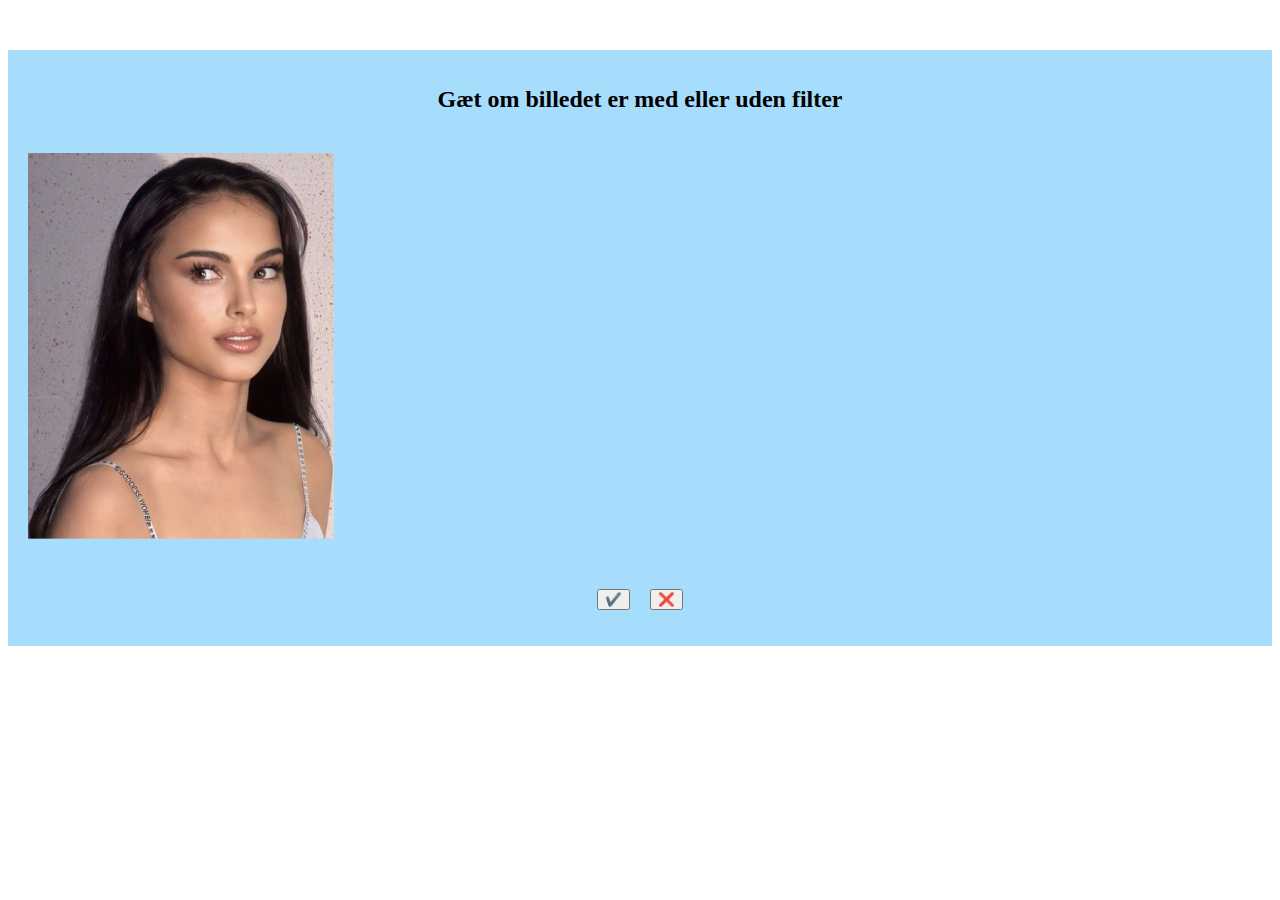
==== quizz.html @ 967696c5 "quiz billeder" ====
<!DOCTYPE html>
<html lang="en">
<head>
    <meta charset="UTF-8">
    <meta name="viewport" content="width=device-width, initial-scale=1.0">
    <script src="script.js" defer></script>
    <link rel="stylesheet" href="quiz.css">
    <title>quize</title>
</head>
<body>
     
    <div class="quiz-container">
        <h1 class="quiz-header">Gæt om billedet er med eller uden filter</h1> 
        <img src="images/natelie-portman.png" alt="Quiz Billede" class="quiz-image active">
        <img src="images/udenfilter.jpg" alt="quiz billede2" class="quiz-billede2"> 
        <img src="images/dilaramedfilter.jpg" alt="quiz billede3" class="quiz-billede3">
       
        <div class="quiz-buttons"> 
            <button id="correctButton">✔️</button>
            <button id="incorrectButton">❌</button>
        </div> 
        <p id="result"></p> 
    </div>
       
    
</body>
</html>
---- quiz.css ----
.quiz-container { 
    text-align: center; 
    margin-top: 50px; 
    background-color: #A7DDFC; /* Tilføj baggrundsfarven */
    grid-template-rows: auto 2fr; /* Definer rækkerne */
    gap: 20px; /* Tilføj afstand mellem rækkerne */
    padding: 20px; /* Tilføj padding for at skabe lidt luft omkring indholdet */
} 
.quiz-content { 
    display: flex; 
    align-items: center; 
    justify-content: center; 
}


.quiz-image { 
    max-width: 25%; 
    height: auto; 
    margin-right: 35%;
} 


.quiz-buttons { 
    margin-top: 50px;
    display: contents;

} 

.quiz-buttons-container {
    display: flex;
    justify-content: center;
    align-items: center;
    flex-direction: column;
    height: 100px; /* Juster højden efter behov */
}
.quiz-buttons {
    display: flex;
    justify-content: center;
}
.quiz-buttons button {
    margin: 0 10px;
}
/*
.quiz-buttons button { 
    font-size: 20px; margin: 10px; 
    margin: 10px;
    padding: 10px 20px; 
    cursor: pointer;
 }
*/

 .quiz-image, .quiz-billede2, .quiz-billede3 {
    display: none;
}
.quiz-image.active, .quiz-billede2.active, .quiz-billede3.active {
    display: block;
}

 .quiz-header { 
    font-size: 24px; 
    margin-bottom: 40px; 
}
.quiz-billede3 {
    width: 50%; /* Juster denne værdi for at ændre størrelsen */
    height: auto;
    max-width: 20%;
}
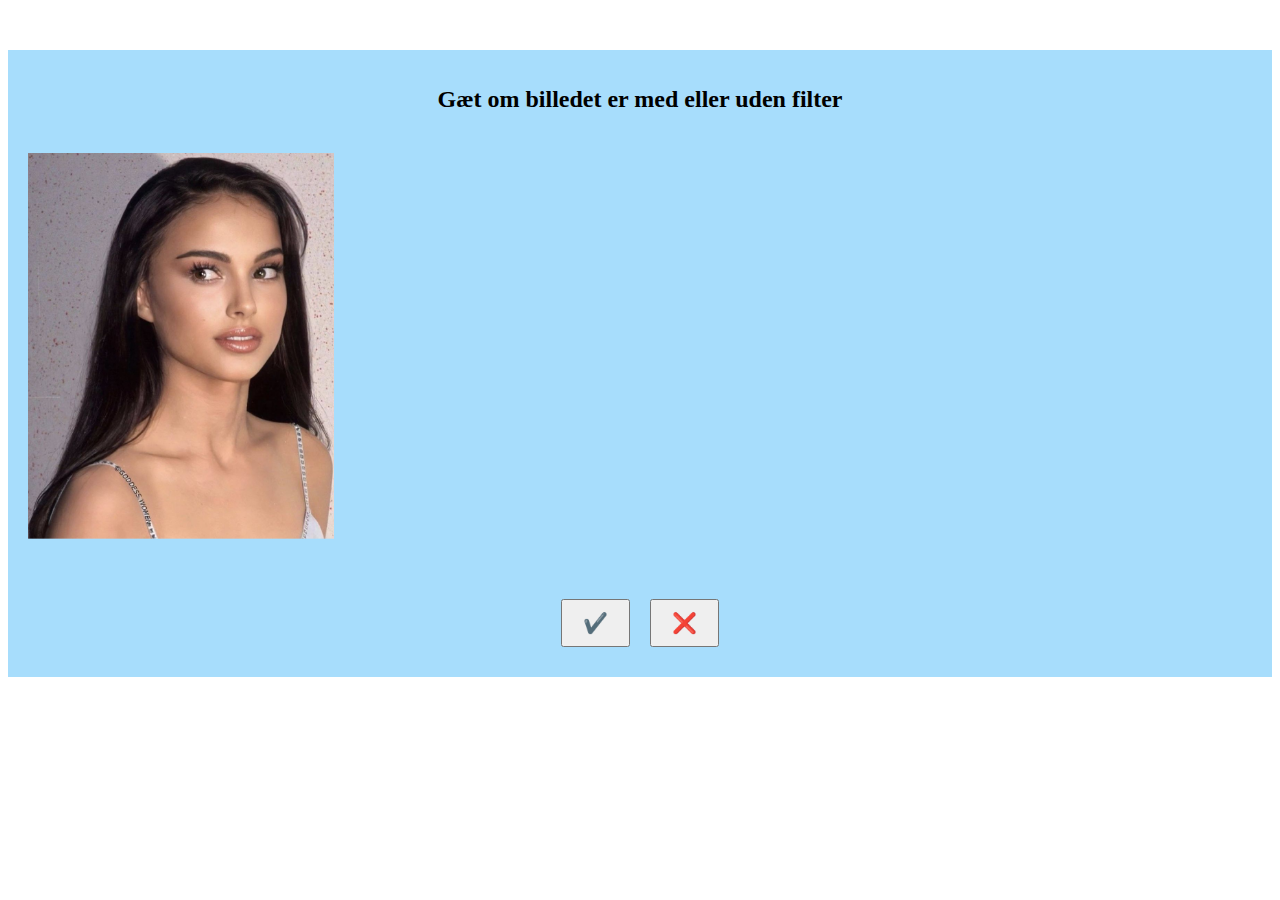
==== commit 2c41a770: "quiz resultat" ====
--- a/quizz.html
+++ b/quizz.html
@@ -13,11 +13,14 @@
         <h1 class="quiz-header">Gæt om billedet er med eller uden filter</h1> 
         <img src="images/natelie-portman.png" alt="Quiz Billede" class="quiz-image active">
         <img src="images/udenfilter.jpg" alt="quiz billede2" class="quiz-billede2"> 
-        <img src="images/dilaramedfilter.jpg" alt="quiz billede3" class="quiz-billede3">
+        <img src="images/dilaramedfilter3.jpg" alt="quiz billede3" class="quiz-billede3">
        
         <div class="quiz-buttons"> 
             <button id="correctButton">✔️</button>
             <button id="incorrectButton">❌</button>
+        </div> 
+        <button id="retryButton" class="retry-button">Prøv igen</button>
+    
         </div> 
         <p id="result"></p> 
     </div>
--- a/quiz.css
+++ b/quiz.css
@@ -40,14 +40,14 @@
 .quiz-buttons button {
     margin: 0 10px;
 }
-/*
+
 .quiz-buttons button { 
     font-size: 20px; margin: 10px; 
     margin: 10px;
     padding: 10px 20px; 
     cursor: pointer;
  }
-*/
+
 
  .quiz-image, .quiz-billede2, .quiz-billede3 {
     display: none;
@@ -60,8 +60,19 @@
     font-size: 24px; 
     margin-bottom: 40px; 
 }
-.quiz-billede3 {
-    width: 50%; /* Juster denne værdi for at ændre størrelsen */
+.retry-button {
+    display: none;
+    margin-top: 20px;
+}
+
+.feedback-section {
+    display: none;
+    margin-top: 50px;
+    text-align: center;
+}
+.feedback-section img {
+    width: 50%;
     height: auto;
-    max-width: 20%;
+    float: right;
+    margin-left: 20px;
 }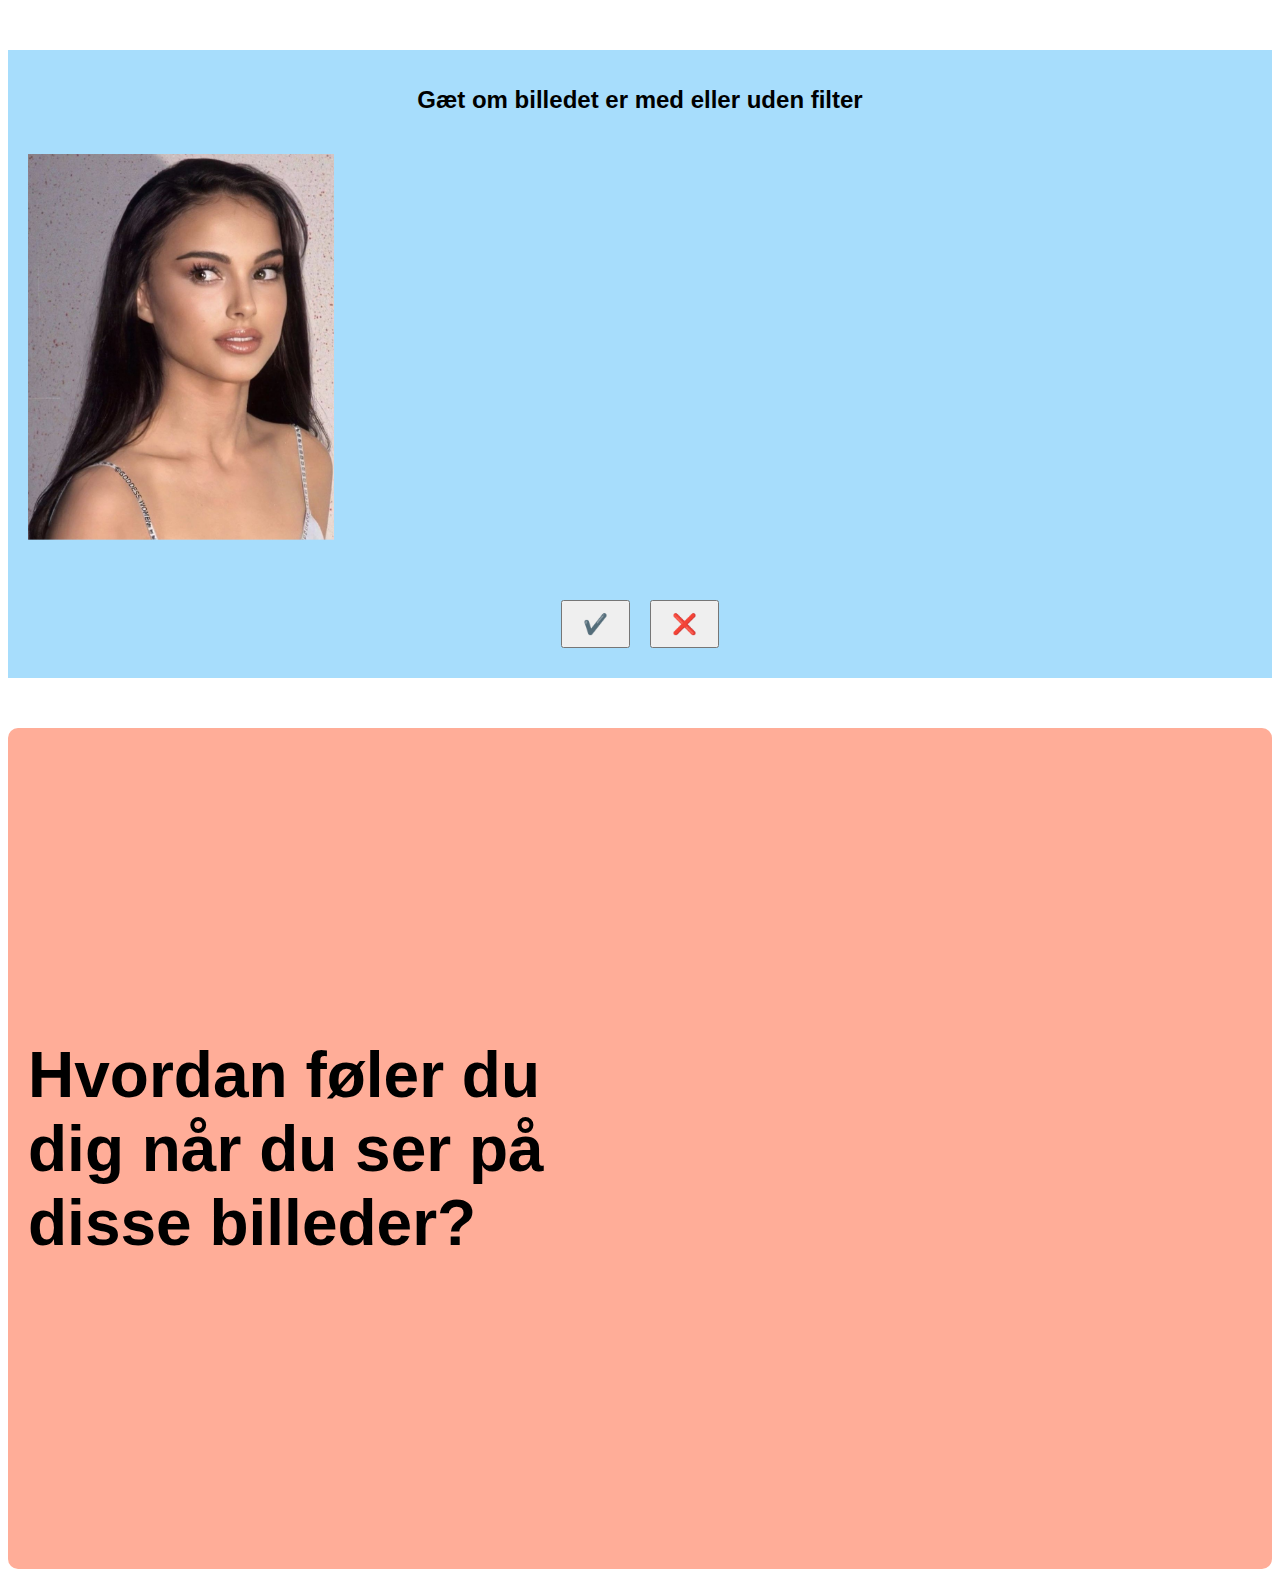
==== commit f98b6f69: "tilføjelse ag ikon" ====
--- a/quizz.html
+++ b/quizz.html
@@ -24,6 +24,18 @@
         </div> 
         <p id="result"></p> 
     </div>
+
+
+    <div class="feedback-section" id="feedbackSection">
+        <h2>Hvordan føler du dig når du ser på disse billeder?</h2>
+        <img src="images/marymonroe.jpg" alt="intro til siden">
+        <img id="nextPageIcon" src="images/pilned.png" alt="Next Page Icon" style="display:none;">
+    </div>
+
+    <!--Tilføj en sektion til at scrolle til-->
+    <div id="nextSection">
+        <!-- Indholdet af den næste sektion -->
+    </div>
        
     
 </body>
--- a/quiz.css
+++ b/quiz.css
@@ -68,11 +68,52 @@
 .feedback-section {
     display: none;
     margin-top: 50px;
-    text-align: center;
+    text-align: left;
+    display: flex;
+    align-items: center;
+    justify-content: center;
+    background-color: #FFAD98; /* Tilføj baggrundsfarve */
+    padding: 20px; /* Tilføj lidt polstring for at give plads omkring indholdet */
+    border-radius: 10px; /* Tilføj afrundede hjørner, hvis ønsket */
+}
+.feedback-section h2 {
+    font-size: 4em; /* Juster størrelsen efter behov */
+    font-weight: bold;
+    flex: 1;
 }
 .feedback-section img {
     width: 50%;
     height: auto;
-    float: right;
     margin-left: 20px;
-}+    opacity: 0;
+    transform: translateX(100%);
+    transition: transform 1s ease, opacity 1s ease;
+    flex: 1;
+}
+.feedback-section.show img {
+    opacity: 1;
+    transform: translateX(0);
+}
+
+@import url('https://fonts.googleapis.com/css2?family=Kalnia:wght@700&display=swap');
+
+        body {
+            font-family: 'Kalnia', sans-serif;
+        }
+
+        #nextPageIcon {
+            position: absolute;
+            bottom: 10px;
+            left: 10px;
+            width: 50px; /* Juster størrelsen efter behov */
+            height: auto;
+            opacity: 0;
+            transform: translateY(20px);
+            transition: transform 0.5s ease, opacity 0.5s ease;
+        }
+        .feedback-section.show #nextPageIcon {
+            display: block;
+            opacity: 1;
+            transform: translateY(0);
+        }
+        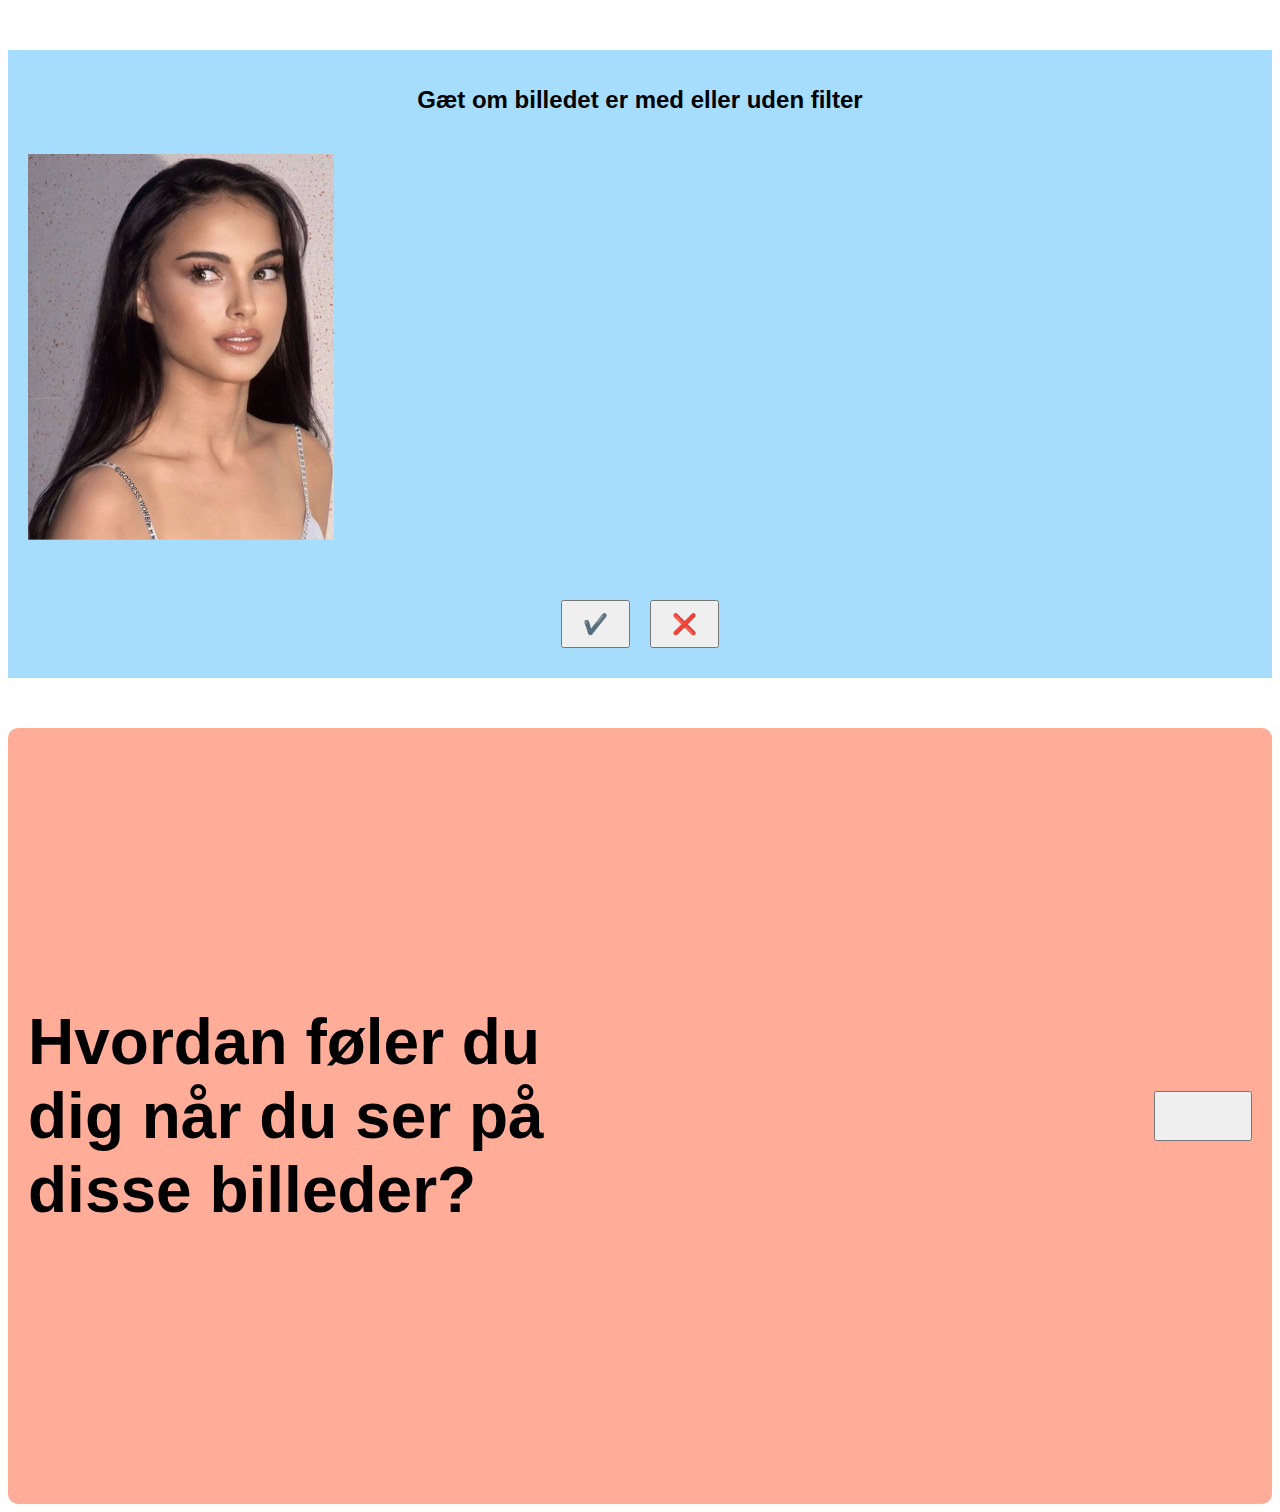
==== commit 03859978: "arbejder på knap ikon" ====
--- a/quizz.html
+++ b/quizz.html
@@ -29,13 +29,17 @@
     <div class="feedback-section" id="feedbackSection">
         <h2>Hvordan føler du dig når du ser på disse billeder?</h2>
         <img src="images/marymonroe.jpg" alt="intro til siden">
-        <img id="nextPageIcon" src="images/pilned.png" alt="Next Page Icon" style="display:none;">
+        <img id="nextPageIcon" src="images/pilned.png" alt="Next Page Icon" style="display:none;"> 
+        <button id="nextPageIcon"><img src="images/pilned.png" alt=""></button>
     </div>
 
-    <!--Tilføj en sektion til at scrolle til-->
+    
+
     <div id="nextSection">
-        <!-- Indholdet af den næste sektion -->
+        <!-- Indholdet af næste sektion -->
     </div>
+
+   
        
     
 </body>
--- a/quiz.css
+++ b/quiz.css
@@ -75,6 +75,7 @@
     background-color: #FFAD98; /* Tilføj baggrundsfarve */
     padding: 20px; /* Tilføj lidt polstring for at give plads omkring indholdet */
     border-radius: 10px; /* Tilføj afrundede hjørner, hvis ønsket */
+    position: relative;
 }
 .feedback-section h2 {
     font-size: 4em; /* Juster størrelsen efter behov */
@@ -100,20 +101,18 @@
         body {
             font-family: 'Kalnia', sans-serif;
         }
-
-        #nextPageIcon {
-            position: absolute;
+        #scrollButton {
+            position: fixed;
             bottom: 10px;
             left: 10px;
-            width: 50px; /* Juster størrelsen efter behov */
-            height: auto;
-            opacity: 0;
-            transform: translateY(20px);
-            transition: transform 0.5s ease, opacity 0.5s ease;
+            padding: 10px 20px;
+            background-color: #007BFF;
+            color: white;
+            border: none;
+            border-radius: 5px;
+            cursor: pointer;
         }
-        .feedback-section.show #nextPageIcon {
-            display: block;
-            opacity: 1;
-            transform: translateY(0);
-        }
-        +        
+        #scrollButton:hover {
+            background-color: #0056b3;
+        }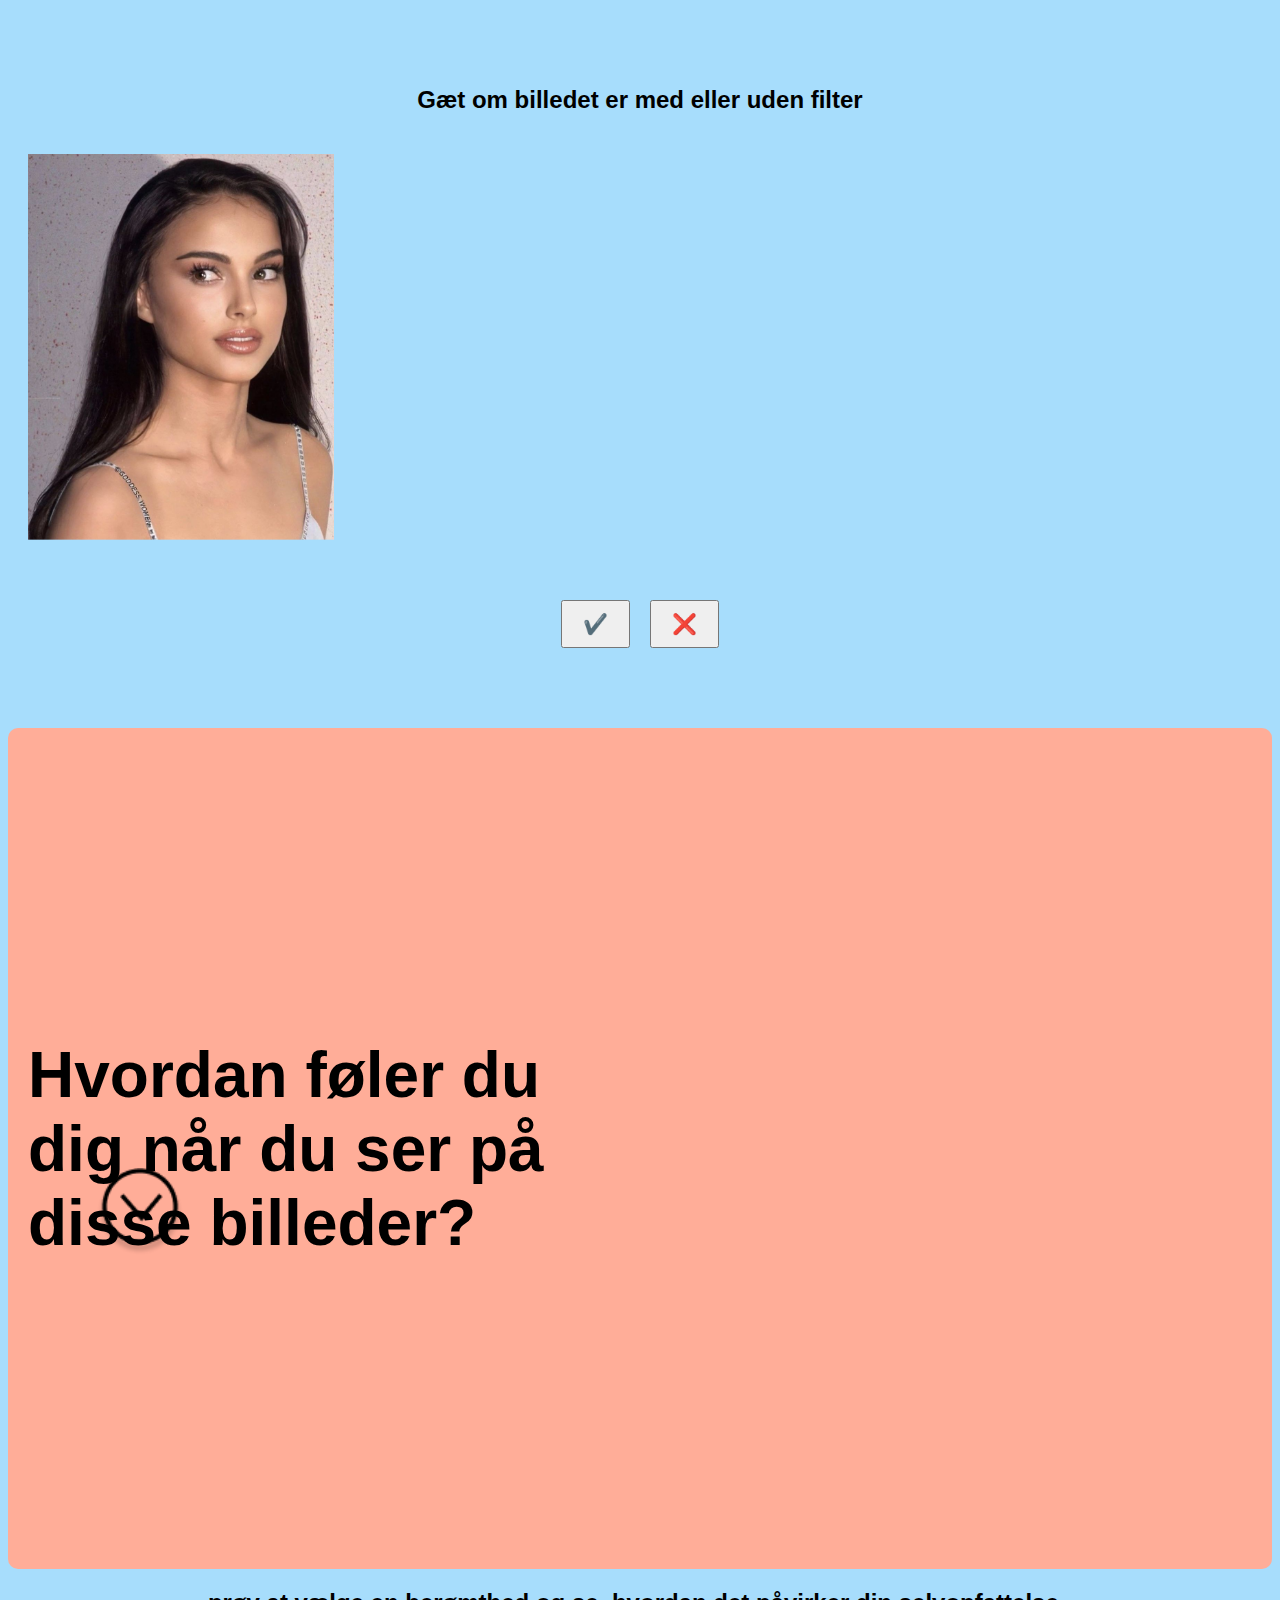
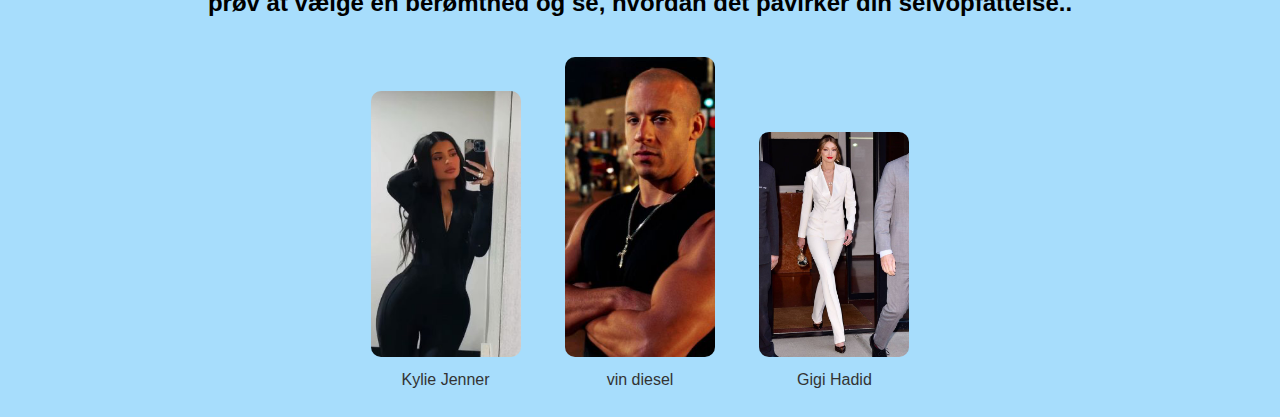
==== commit a1d7ed53: "fade in side 3" ====
--- a/quizz.html
+++ b/quizz.html
@@ -30,17 +30,40 @@
         <h2>Hvordan føler du dig når du ser på disse billeder?</h2>
         <img src="images/marymonroe.jpg" alt="intro til siden">
         <img id="nextPageIcon" src="images/pilned.png" alt="Next Page Icon" style="display:none;"> 
-        <button id="nextPageIcon"><img src="images/pilned.png" alt=""></button>
+       
     </div>
 
+    <button id="nextPageButton" class="next-page-button">
+        <img src="images/pilned.png" alt="Next Page Icon">
+    </button>
     
 
     <div id="nextSection">
         <!-- Indholdet af næste sektion -->
+        <h2>prøv at vælge en berømthed og se, hvordan det påvirker din selvopfattelse..</h2>
+        <figure>
+            <a href="ny_side.html">
+                <img src="images/kyliejenner.png" alt="Billede 1">
+            </a>
+            <figcaption>Kylie Jenner</figcaption>
+        </figure>
+        
+        <figure>
+            <a href="ny_side.html">
+                <img src="images/vindiesel.png" alt="Billede 2">
+                
+            </a>
+            <figcaption>vin diesel</figcaption>
+        </figure>
+        <figure>
+            <a href="ny_side.html">
+                <img src="images/gigihadid.png" alt="Billede 3">
+                
+            </a>
+            <figcaption>Gigi Hadid</figcaption>
+        </figure>
     </div>
-
-   
-       
+    </div>
     
 </body>
 </html>--- a/quiz.css
+++ b/quiz.css
@@ -5,6 +5,7 @@
     grid-template-rows: auto 2fr; /* Definer rækkerne */
     gap: 20px; /* Tilføj afstand mellem rækkerne */
     padding: 20px; /* Tilføj padding for at skabe lidt luft omkring indholdet */
+    
 } 
 .quiz-content { 
     display: flex; 
@@ -76,6 +77,7 @@
     padding: 20px; /* Tilføj lidt polstring for at give plads omkring indholdet */
     border-radius: 10px; /* Tilføj afrundede hjørner, hvis ønsket */
     position: relative;
+    
 }
 .feedback-section h2 {
     font-size: 4em; /* Juster størrelsen efter behov */
@@ -95,24 +97,59 @@
     opacity: 1;
     transform: translateX(0);
 }
+.next-button {
+    display: block;
+    margin: 10px auto 0;
+    background: none;
+    border: none;
+    cursor: pointer;
+}
+
+.next-button img {
+    width: 0px;
+}
+.next-page-button {
+    position: absolute;
+    left: 90px; /* Juster til ønsket afstand fra venstre */
+    bottom: -360px; /* Placer den lige under teksten */
+    background: none;
+    border: none;
+    cursor: pointer;
+    width: 100px; /* Juster størrelsen her */
+    height: -30px;
+}
+
+.next-page-button img {
+    width: 100%; /* Gør ikonet mindre */
+    height: auto;
+}
+
 
 @import url('https://fonts.googleapis.com/css2?family=Kalnia:wght@700&display=swap');
 
         body {
             font-family: 'Kalnia', sans-serif;
+            background-color: #A7DDFC; /* Tilføjer lyserød baggrund */
         }
-        #scrollButton {
-            position: fixed;
-            bottom: 10px;
-            left: 10px;
-            padding: 10px 20px;
-            background-color: #007BFF;
-            color: white;
-            border: none;
-            border-radius: 5px;
-            cursor: pointer;
+        #nextSection {
+            text-align: center;
         }
         
-        #scrollButton:hover {
-            background-color: #0056b3;
-        }+        figure {
+            display: inline-block;
+            margin: 20px;
+        }
+        
+        figure img {
+            width: 150px; /* Juster størrelsen efter behov */
+            height: auto;
+            border-radius: 10px; /* Tilføjer runde hjørner, hvis ønsket */
+            cursor: pointer; /
+        }
+        
+        figcaption {
+            margin-top: 10px;
+            font-size: 1em;
+            color: #333;
+            text-align: center;
+        }
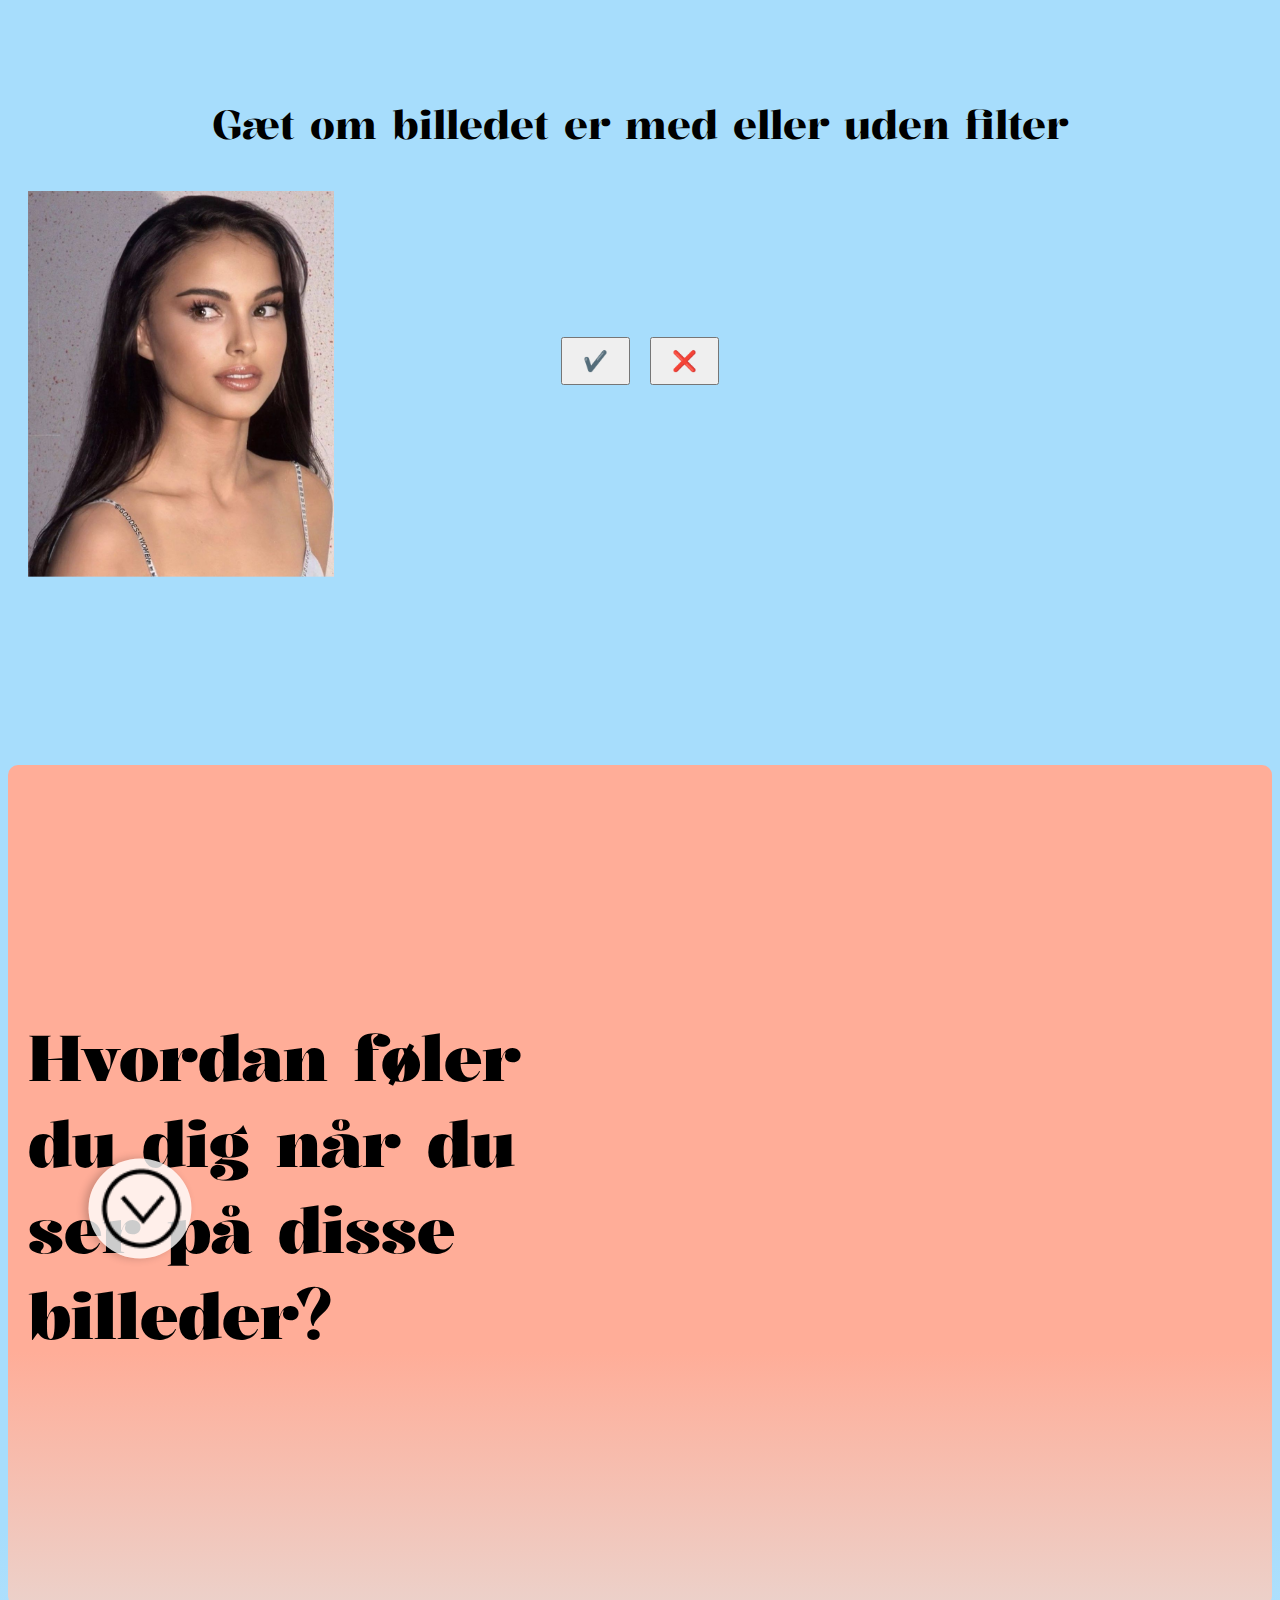
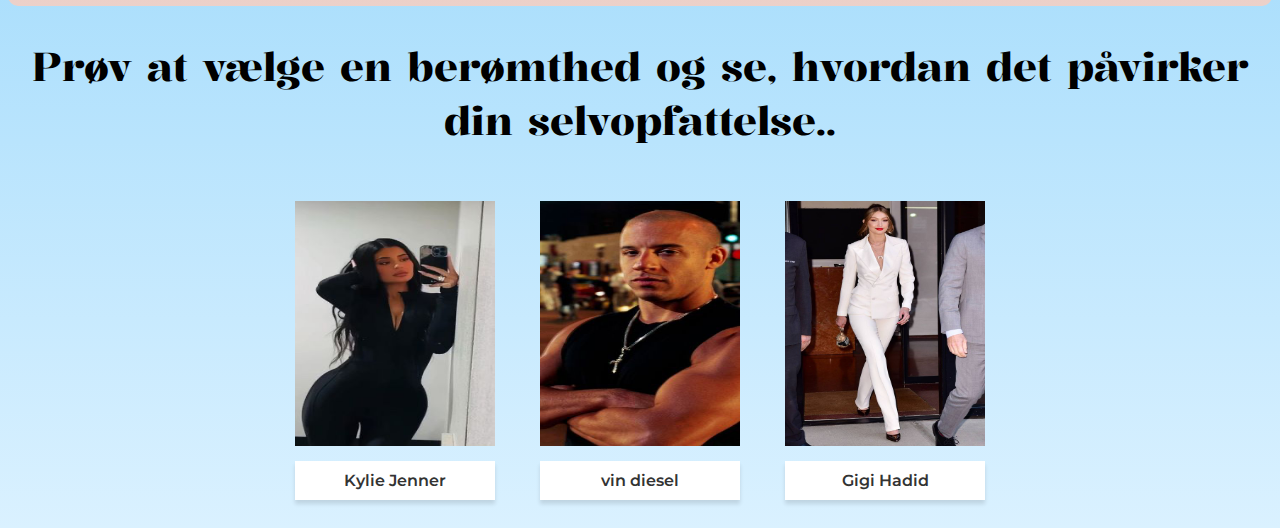
==== commit e6627da1: "Lidt styling til quizzet ift. skrifttype, farver osv." ====
--- a/quizz.html
+++ b/quizz.html
@@ -5,7 +5,11 @@
     <meta name="viewport" content="width=device-width, initial-scale=1.0">
     <script src="script.js" defer></script>
     <link rel="stylesheet" href="quiz.css">
-    <title>quize</title>
+    <link rel="preconnect" href="https://fonts.googleapis.com">
+    <link rel="preconnect" href="https://fonts.gstatic.com" crossorigin>
+    <link href="https://fonts.googleapis.com/css2?family=Montserrat:ital,wght@0,100..900;1,100..900&family=Sen:wght@400..800&family=Teko:wght@300..700&display=swap" rel="stylesheet">
+    <link href="https://fonts.googleapis.com/css2?family=Kalnia:wght@100..700&family=Montserrat:ital,wght@0,100..900;1,100..900&family=Sen:wght@400..800&family=Teko:wght@300..700&display=swap" rel="stylesheet">
+    <title>Quizz</title>
 </head>
 <body>
      
@@ -29,18 +33,18 @@
     <div class="feedback-section" id="feedbackSection">
         <h2>Hvordan føler du dig når du ser på disse billeder?</h2>
         <img src="images/marymonroe.jpg" alt="intro til siden">
-        <img id="nextPageIcon" src="images/pilned.png" alt="Next Page Icon" style="display:none;"> 
+        <img id="nextPageIcon" src="images/hoejre-pile.png" alt="Next Page Icon" style="display:none;"> 
        
     </div>
 
     <button id="nextPageButton" class="next-page-button">
-        <img src="images/pilned.png" alt="Next Page Icon">
+        <img src="images/hoejre-pile.png" alt="Next Page Icon">
     </button>
     
 
     <div id="nextSection">
         <!-- Indholdet af næste sektion -->
-        <h2>prøv at vælge en berømthed og se, hvordan det påvirker din selvopfattelse..</h2>
+        <h2>Prøv at vælge en berømthed og se, hvordan det påvirker din selvopfattelse..</h2>
         <figure>
             <a href="ny_side.html">
                 <img src="images/kyliejenner.png" alt="Billede 1">
--- a/quiz.css
+++ b/quiz.css
@@ -2,17 +2,36 @@
     text-align: center; 
     margin-top: 50px; 
     background-color: #A7DDFC; /* Tilføj baggrundsfarven */
-    grid-template-rows: auto 2fr; /* Definer rækkerne */
+    grid-template-rows: 2;
     gap: 20px; /* Tilføj afstand mellem rækkerne */
     padding: 20px; /* Tilføj padding for at skabe lidt luft omkring indholdet */
-    
 } 
+
 .quiz-content { 
     display: flex; 
     align-items: center; 
     justify-content: center; 
 }
 
+h1, h2{
+    color: #000;
+    /*text-shadow: 0px 4px 4px rgba(0, 0, 0, 0.25);*/
+    font-family: Kalnia;
+    font-size: 40px;
+    font-style: normal;
+    font-weight: 600;
+    line-height: normal;
+}
+
+figcaption{
+    color: #000;
+    /*text-shadow: 0px 4px 4px rgba(0, 0, 0, 0.25);*/
+    font-family: Montserrat;
+    font-size: 40px;
+    font-style: normal;
+    font-weight: 600;
+    line-height: normal;
+}
 
 .quiz-image { 
     max-width: 25%; 
@@ -34,10 +53,14 @@
     flex-direction: column;
     height: 100px; /* Juster højden efter behov */
 }
+
 .quiz-buttons {
     display: flex;
     justify-content: center;
+    position: relative;
+    bottom: 300px;
 }
+
 .quiz-buttons button {
     margin: 0 10px;
 }
@@ -47,18 +70,17 @@
     margin: 10px;
     padding: 10px 20px; 
     cursor: pointer;
- }
+}
 
-
- .quiz-image, .quiz-billede2, .quiz-billede3 {
+.quiz-image, .quiz-billede2, .quiz-billede3 {
     display: none;
 }
 .quiz-image.active, .quiz-billede2.active, .quiz-billede3.active {
     display: block;
 }
 
- .quiz-header { 
-    font-size: 24px; 
+.quiz-header { 
+    font-size: 40px; 
     margin-bottom: 40px; 
 }
 .retry-button {
@@ -73,7 +95,7 @@
     display: flex;
     align-items: center;
     justify-content: center;
-    background-color: #FFAD98; /* Tilføj baggrundsfarve */
+    background: linear-gradient(180deg, #FFAD98 69.73%, #ECD1CA 100%); /* Tilføj baggrundsfarve */
     padding: 20px; /* Tilføj lidt polstring for at give plads omkring indholdet */
     border-radius: 10px; /* Tilføj afrundede hjørner, hvis ønsket */
     position: relative;
@@ -108,6 +130,7 @@
 .next-button img {
     width: 0px;
 }
+
 .next-page-button {
     position: absolute;
     left: 90px; /* Juster til ønsket afstand fra venstre */
@@ -117,6 +140,13 @@
     cursor: pointer;
     width: 100px; /* Juster størrelsen her */
     height: -30px;
+    rotate: 90deg;
+    border-radius: 50%; /* Gør ikonet rundt */
+    box-shadow: 0px 4px 8px rgba(0, 0, 0, 0.2);
+    text-decoration: none; /* Fjern underline */
+    cursor: pointer;
+    background-color: rgba(255, 255, 255, 0.8);
+    padding: 10px;
 }
 
 .next-page-button img {
@@ -127,29 +157,35 @@
 
 @import url('https://fonts.googleapis.com/css2?family=Kalnia:wght@700&display=swap');
 
-        body {
-            font-family: 'Kalnia', sans-serif;
-            background-color: #A7DDFC; /* Tilføjer lyserød baggrund */
-        }
-        #nextSection {
-            text-align: center;
-        }
-        
-        figure {
-            display: inline-block;
-            margin: 20px;
-        }
-        
-        figure img {
-            width: 150px; /* Juster størrelsen efter behov */
-            height: auto;
-            border-radius: 10px; /* Tilføjer runde hjørner, hvis ønsket */
-            cursor: pointer; /
-        }
-        
-        figcaption {
-            margin-top: 10px;
-            font-size: 1em;
-            color: #333;
-            text-align: center;
-        }
+body {
+    font-family: 'Kalnia', sans-serif;
+    background: linear-gradient(180deg, #A7DDFC 71.97%, #DAF1FF 100%);
+    max-width:100%;
+    overflow-x:hidden;
+    
+}
+#nextSection {
+    text-align: center;
+}
+
+figure {
+    display: inline-block;
+    margin: 20px;
+}
+
+figure img {
+    width: 200px; /* Juster størrelsen efter behov */
+    height: 245px;
+    /*border-radius: 10px; /* Tilføjer runde hjørner, hvis ønsket */
+    cursor: pointer;
+}
+
+figcaption {
+    margin-top: 10px;
+    font-size: 1em;
+    color: #333;
+    text-align: center;
+    background: #FFF;
+    box-shadow: 0px 4px 4px 0px rgba(0, 0, 0, 0.119);
+    padding:10px;
+}
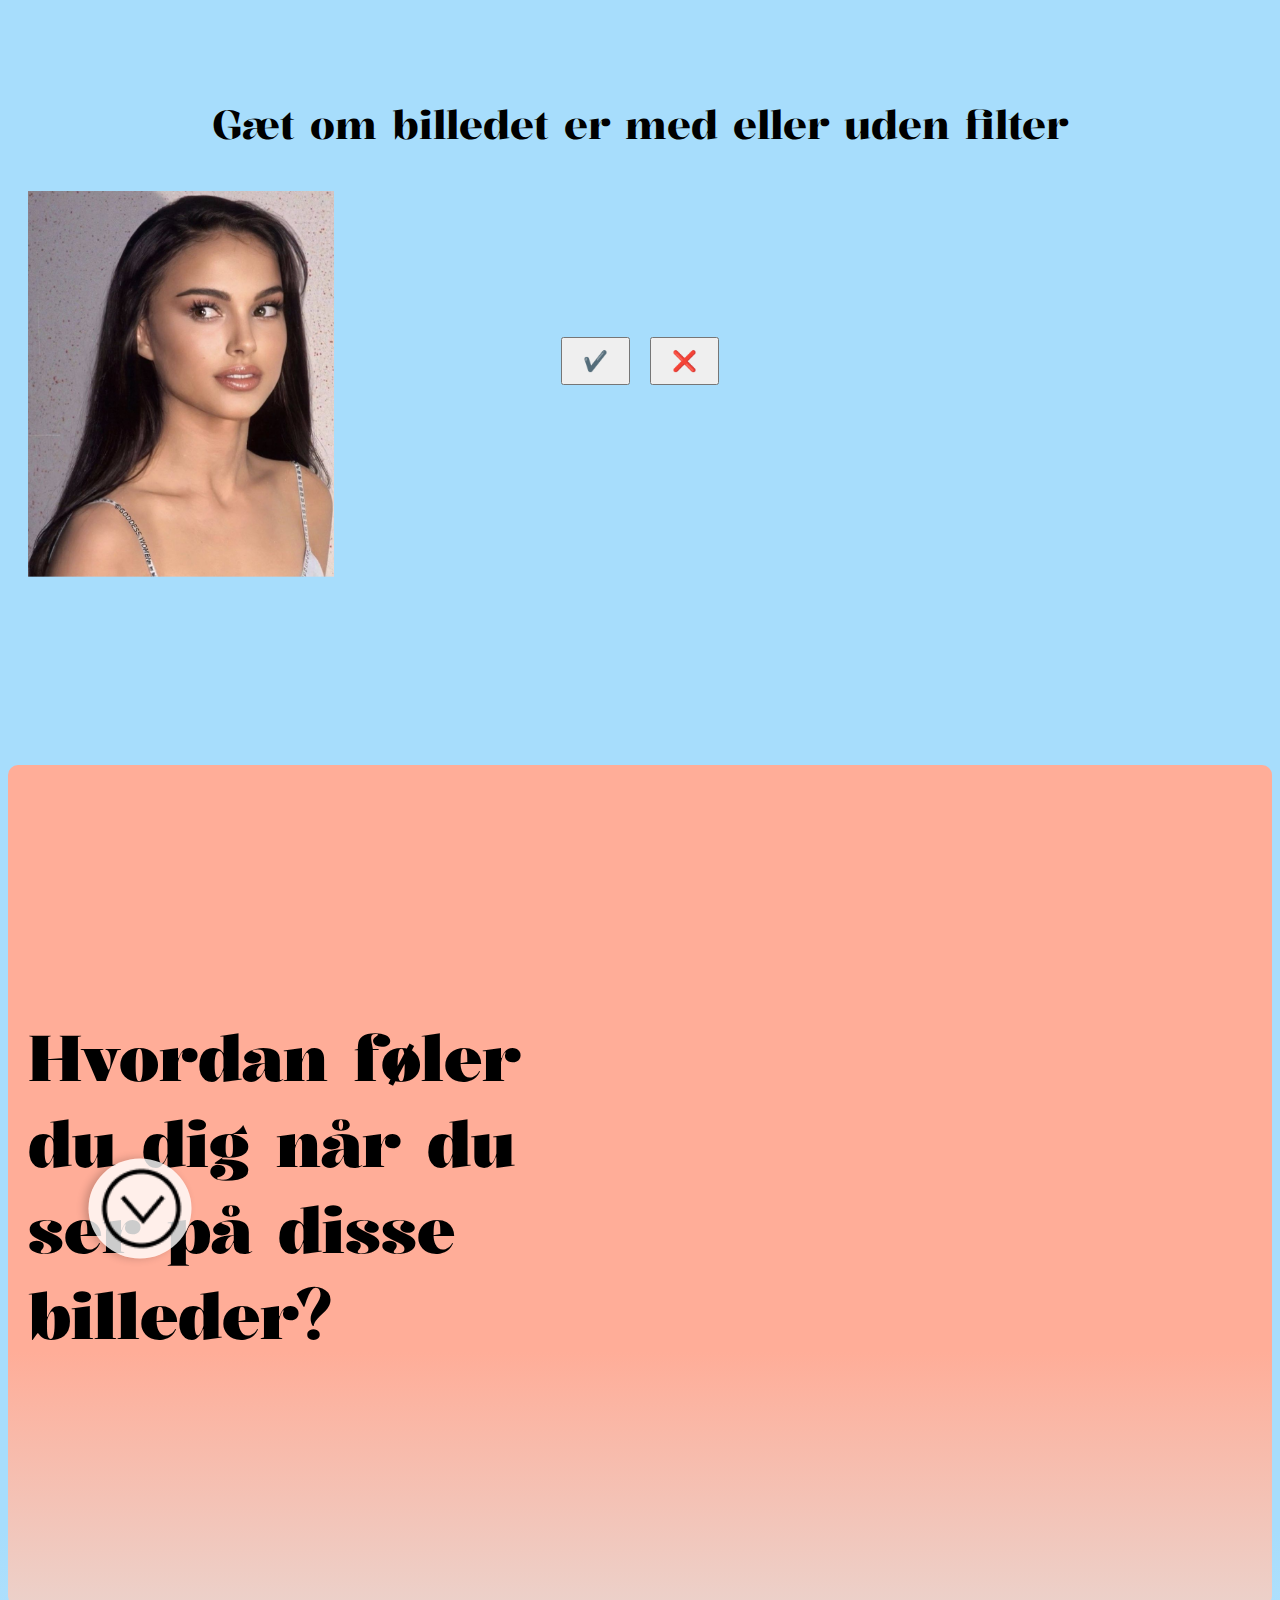
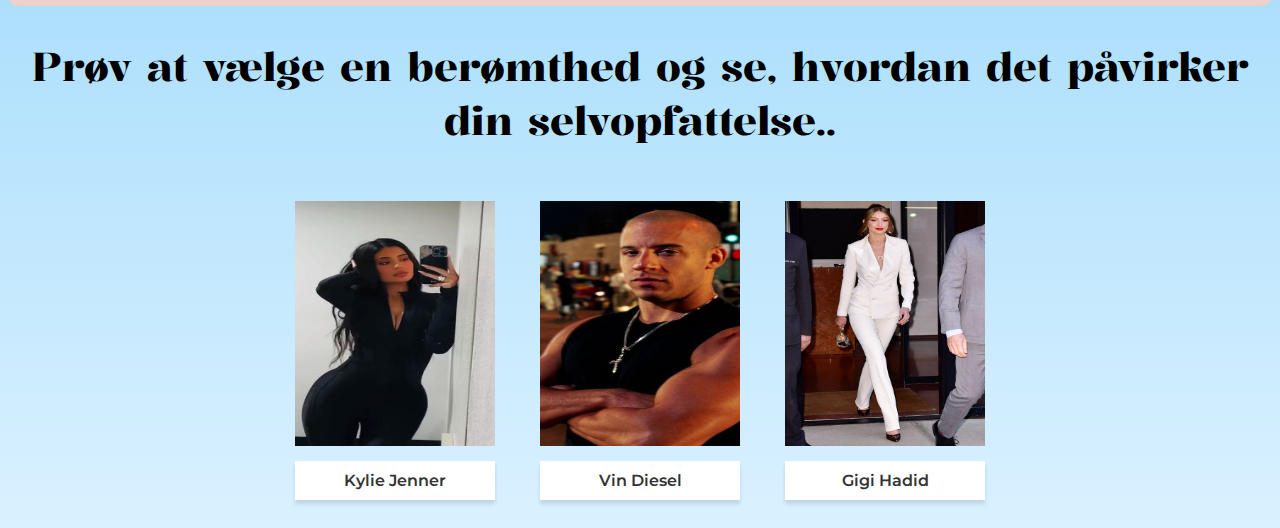
==== commit 4b440afa: "Capital letters" ====
--- a/quizz.html
+++ b/quizz.html
@@ -57,7 +57,7 @@
                 <img src="images/vindiesel.png" alt="Billede 2">
                 
             </a>
-            <figcaption>vin diesel</figcaption>
+            <figcaption>Vin Diesel</figcaption>
         </figure>
         <figure>
             <a href="ny_side.html">
